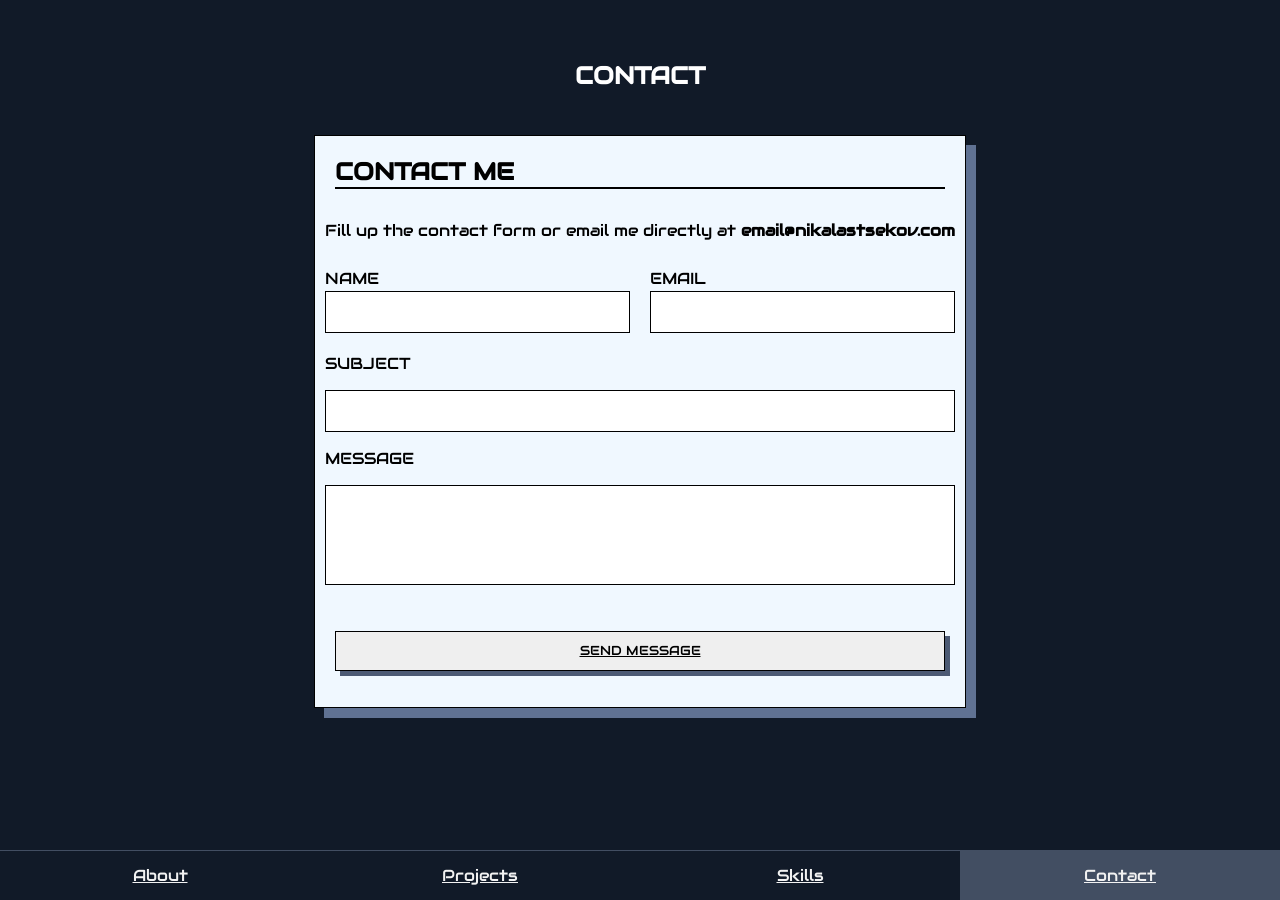
==== contact.html @ fbaebf62 "Add files via upload" ====
<!DOCTYPE html>
<html lang="en">

<head>
    <meta charset="UTF-8">
    <meta name="viewport" content="width=device-width, initial-scale=1.0">
    <title>N.T</title>
    <link rel="preconnect" href="https://fonts.googleapis.com">
    <link rel="preconnect" href="https://fonts.gstatic.com" crossorigin>
    <link href="https://fonts.googleapis.com/css2?family=Audiowide&display=swap" rel="stylesheet">
    <link rel="stylesheet" href="./styles.css">
</head>
<style>
    .section-content-box {
        display: flex;
        flex-direction: column;
        justify-content: center;
    }

    .section-second-container-inner-box {
        visibility: hidden;
    }

    .card {
        display: flex;
        flex-direction: column;
        width: auto;
        height: auto;
        max-width: 800px;
        height: auto;
        box-sizing: border-box;
    }

    .card-header {
        padding: 20px;
    }

    .card-header h1 {
        border-bottom: 2px solid black;
        margin: 0;
        font-weight: 400;
        color: black;
        text-align: left;
    }

    .card-first-box,
    .card-second-box,
    .card-button-box {
        padding: 10px;
        box-sizing: border-box;

    }

    .card-first-box p {
        margin: 0 0 24px 0;
        color: black;
        line-height: 1.5;
    }

    .user-details {
        display: flex;
        gap: 20px;
        align-items: flex-start;
    }

    .username-input,
    .useremail-input {
        flex: 1;
    }

    .username-input p,
    .useremail-input p,
    .message-details p {
        margin: 0;
    }

    .username-input input,
    .useremail-input input,
    .subject input {
        width: 100%;
        height: 42px;
        padding: 10px 12px;
        border: 1px solid black;
        box-sizing: border-box;
        font-family: inherit;
    }

    .message-details {
        display: flex;
        flex-direction: column;
        gap: 16px;
    }

    .msg-input input {
        width: 100%;
        height: 100px;
        padding: 10px 12px;
        border: 1px solid black;
        box-sizing: border-box;
        font-family: inherit;
        display: flex;
        align-items: flex-start;
    }

    .msg-input textarea {
        width: 100%;
        min-height: 120px;
        padding: 10px 12px;
        border: 1px solid black;
        box-sizing: border-box;
        font-family: inherit;
        resize: vertical;
        vertical-align: top;
    }

    .card-button-box {
        padding: 10px;
        padding-bottom: 10px;
        display: flex;
        flex-direction: row;
        justify-content: space-evenly;
    }

    .card-button-box p {
        width: 100%;
        padding: 10px;
    }

    @media (max-width: 900px) {
        .section {
            display: flex;
            flex-direction: column;
            box-sizing: border-box;
            font-size: normal;
            margin-bottom: 50px;

        }

        .card {
            width: 100%;
            max-width: 90vw;
            box-sizing: border-box;
            display: flex;
            flex-direction: column;
            box-shadow: 6px 6px 0 #607293;
        }

        .card-header h1 {
            width: 100%;
            font-size: 20px;
            box-sizing: border-box;
        }


        .card-first-box p {
            width: 100%;
            font-size: 14px;

            box-sizing: border-box;
        }

        .card-button-box {
            flex-direction: column;
            gap: 10px;
            padding: 10px;

        }

        .card-button-box p {
            width: 100%;
            padding: 0;
            margin: 0;
        }

        .card-button-box button {
            width: 100%;
            height: 44px;
            font-size: 14px;
            box-sizing: border-box;
        }

        .card-button-box button:hover {
            transform: none;
        }
    }
</style>

<body>
    <div class="navbar" id="navbar">
        <a href="index.html" class="btn">About</a>
        <a href="projects.html" class="btn">Projects</a>
        <a href="skills.html" class="btn">Skills</a>
        <a href="contact.html" class="btn active">Contact</a>
    </div>
    <section class="section">
        <div class="section-header">
            <h1>CONTACT</h1>
        </div>
        <div class="section-content-box">
            <div class="section-first-container-inner-box">
                <div class="card">
                    <div class="card-header">
                        <h1>
                            <strong>CONTACT ME</strong>
                        </h1>
                    </div>
                    <div class="card-first-box">
                        <p>Fill up the contact form or email me directly at <strong>email@nikalastsekov.com</strong></p>
                        <div class="user-details">
                            <div class="username-input">
                                <p>NAME</p>
                                <p><input></p>
                            </div>
                            <div class="useremail-input">
                                <p>EMAIL</p>
                                <p><input></p>
                            </div>
                        </div>
                    </div>
                    <div class="card-second-box">
                        <div class="message-details">
                            <p>SUBJECT</p>
                            <p class="subject"><input></p>
                            <p>MESSAGE</p>
                            <p class="msg-input"><input></p>
                        </div>
                    </div>
                    <div class="card-button-box">
                        <p><button>SEND MESSAGE</button></p>
                    </div>
                </div>
            </div>
        </div>
    </section>
    <script></script>
</body>

</html>
---- styles.css ----
body {
      margin: 0;
      font-family: "Audiowide", sans-serif;
      background-color: rgb(17, 26, 40);
  }

  /**==============================================*/
  /*!          NAV CONTAINER                      */
  /**==============================================*/

  .navbar {
      overflow: hidden;
      background-color: rgb(17, 26, 40);
      position: fixed;
      bottom: 0;
      width: 100%;
      display: flex;
      justify-content: space-around;
      border-top: 1px solid #424e62;
      z-index: 1000000000000000000;
  }


  /**==============================================*/
  /*!          NAV CONTAINER LINKS                */
  /**==============================================*/

  .navbar a {
      float: left;
      display: block;
      color: #f2f2f2;
      text-align: center;
      padding: 14px 15px;
      font-size: auto;
      width: 100%;
      cursor: pointer;
  }


  .navbar a:hover {
      background-color: #333e64;
      color: white;
  }

  .active {
      background-color: #424e62;
      color: white;
  }

  /** ===========================================  */
  /**!      SECTION       */
  /** ===========================================*/

  .section {
      display: flex;
      flex-direction: column;
      align-items: center;
      width: 100%;
      min-height: 100vh;
      padding: 40px 20px;
      box-sizing: border-box;
  }


  .section-header {
      text-align: center;
      color: white;
      margin-bottom: 24px;
  }

  .section-first-container-inner-box {
      width: 100%;
      display: flex;
      justify-content: center;
  }

  /** =========================================== */
  /*!              CARD CONTAINER                 */
  /** =========================================== */
  .card {
      border: 1px solid black;
      background-color: aliceblue;
      box-shadow: 10px 10px 0px #607293;
      transition: 0.2s ease;
  }

  .card:hover {
      transform: scale(1.02);
  }

  .card-button-box button {
      border: 1px Solid black;
      box-shadow: 5px 5px 0px #4c5a74;
      font-family: "Audiowide", sans-serif;
      text-decoration: underline black;
      font-size: normal;
      width: 100%;
      height: 40px;
      border-radius: 0px;
      cursor: pointer;
  }

  .card-button-box button:hover {
      transform: scale(1.02);
  }

  .card-button-box button:active {
      transform: scale(1);
      box-shadow: none;
      border: 2px solid black;
  }

  .section-content-box {
      font-size: normal;
      margin-left: 15px;
      margin-right: 15px;
  }
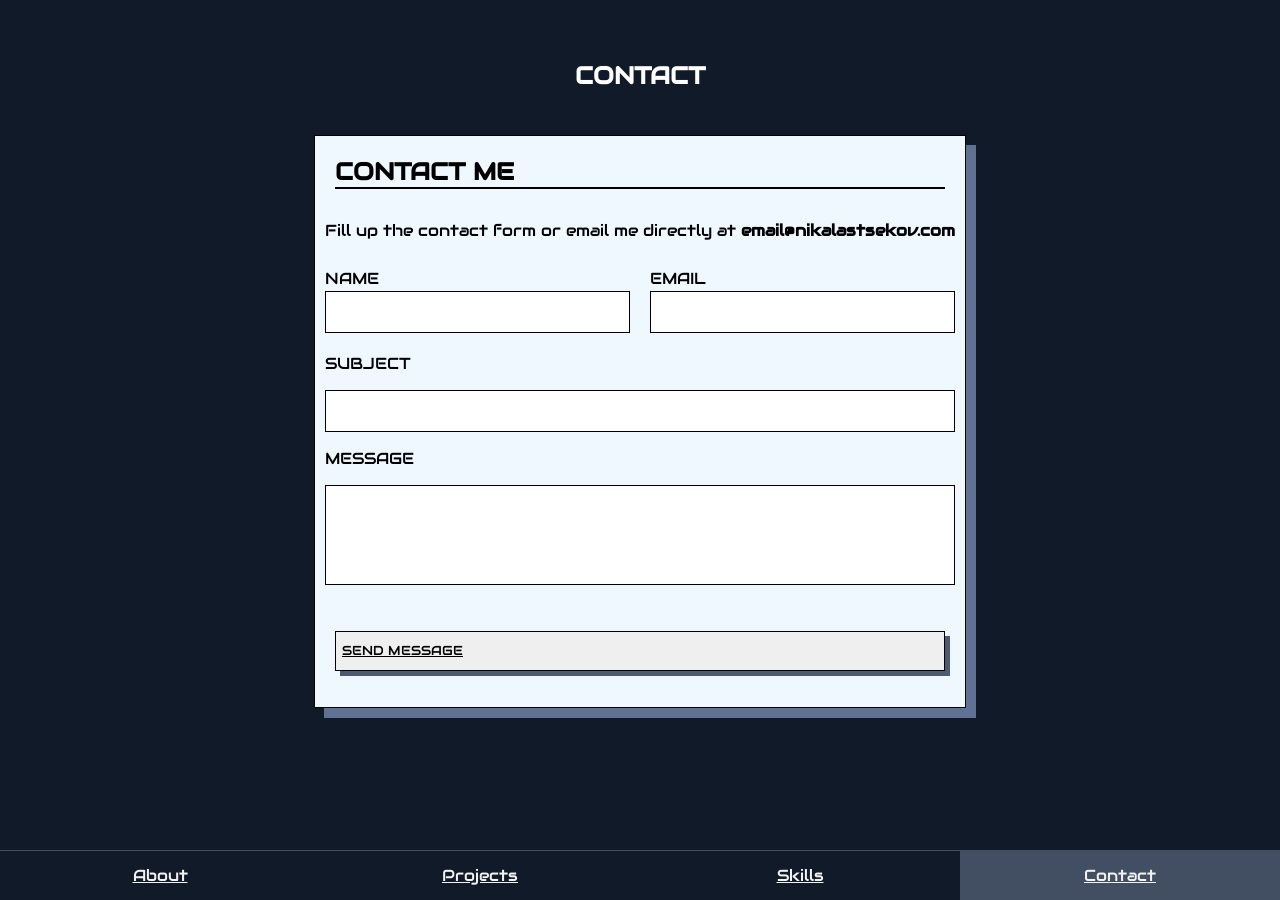
==== commit 5e31e46f: "Update contact.html" ====
--- a/contact.html
+++ b/contact.html
@@ -183,14 +183,42 @@
             transform: none;
         }
     }
+
+
+    .card-button-box button {
+        display: flex;
+        flex-direction: column;
+        justify-content: center;
+        border: 1px Solid black;
+        box-shadow: 5px 5px 0px #4c5a74;
+        font-family: "Audiowide", sans-serif;
+        text-decoration: underline black;
+        font-size: normal;
+        text-align: center;
+        width: 100%;
+        height: 40px;
+        border-radius: 0px;
+        cursor: pointer;
+        color: black;
+    }
+
+    .card-button-box button:hover {
+        transform: scale(1.02);
+    }
+
+    .card-button-box button:active {
+        transform: scale(1);
+        box-shadow: none;
+        border: 2px solid black;
+    }
 </style>
 
 <body>
     <div class="navbar" id="navbar">
-        <a href="index.html" class="btn">About</a>
-        <a href="projects.html" class="btn">Projects</a>
-        <a href="skills.html" class="btn">Skills</a>
-        <a href="contact.html" class="btn active">Contact</a>
+        <a href="index.html" class="link">About</a>
+        <a href="projects.html" class="link">Projects</a>
+        <a href="skills.html" class="link">Skills</a>
+        <a href="contact.html" class="link active">Contact</a>
     </div>
     <section class="section">
         <div class="section-header">
@@ -235,4 +263,4 @@
     <script></script>
 </body>
 
-</html>+</html>
--- a/styles.css
+++ b/styles.css
@@ -25,19 +25,20 @@
   /*!          NAV CONTAINER LINKS                */
   /**==============================================*/
 
-  .navbar a {
+  .navbar .link {
+      flex: 1;
       float: left;
       display: block;
       color: #f2f2f2;
       text-align: center;
       padding: 14px 15px;
-      font-size: auto;
+      font-size: normal;
       width: 100%;
       cursor: pointer;
   }
 
 
-  .navbar a:hover {
+  .navbar .link:hover {
       background-color: #333e64;
       color: white;
   }
@@ -46,6 +47,7 @@
       background-color: #424e62;
       color: white;
   }
+
 
   /** ===========================================  */
   /**!      SECTION       */
@@ -87,24 +89,28 @@
   .card:hover {
       transform: scale(1.02);
   }
-
-  .card-button-box button {
+  .btn {
+      display: flex;
+      flex-direction: column;
+      justify-content: center;
       border: 1px Solid black;
       box-shadow: 5px 5px 0px #4c5a74;
       font-family: "Audiowide", sans-serif;
       text-decoration: underline black;
       font-size: normal;
+      text-align: center;
       width: 100%;
       height: 40px;
       border-radius: 0px;
       cursor: pointer;
+      color: black;
   }
 
-  .card-button-box button:hover {
+  .btn:hover {
       transform: scale(1.02);
   }
 
-  .card-button-box button:active {
+  .btn:active {
       transform: scale(1);
       box-shadow: none;
       border: 2px solid black;
@@ -114,4 +120,22 @@
       font-size: normal;
       margin-left: 15px;
       margin-right: 15px;
-  }+  }
+
+  @media (max-width: 350px) {
+      .link a {
+          width: 10px;
+          padding: 0px;
+      }
+
+      .navbar {
+          display: flex;
+      }
+
+      .navbar .link {
+          flex: 1;
+          font-size: 10px;
+          padding: 10px 2px;
+          white-space: nowrap;
+      }
+  }
